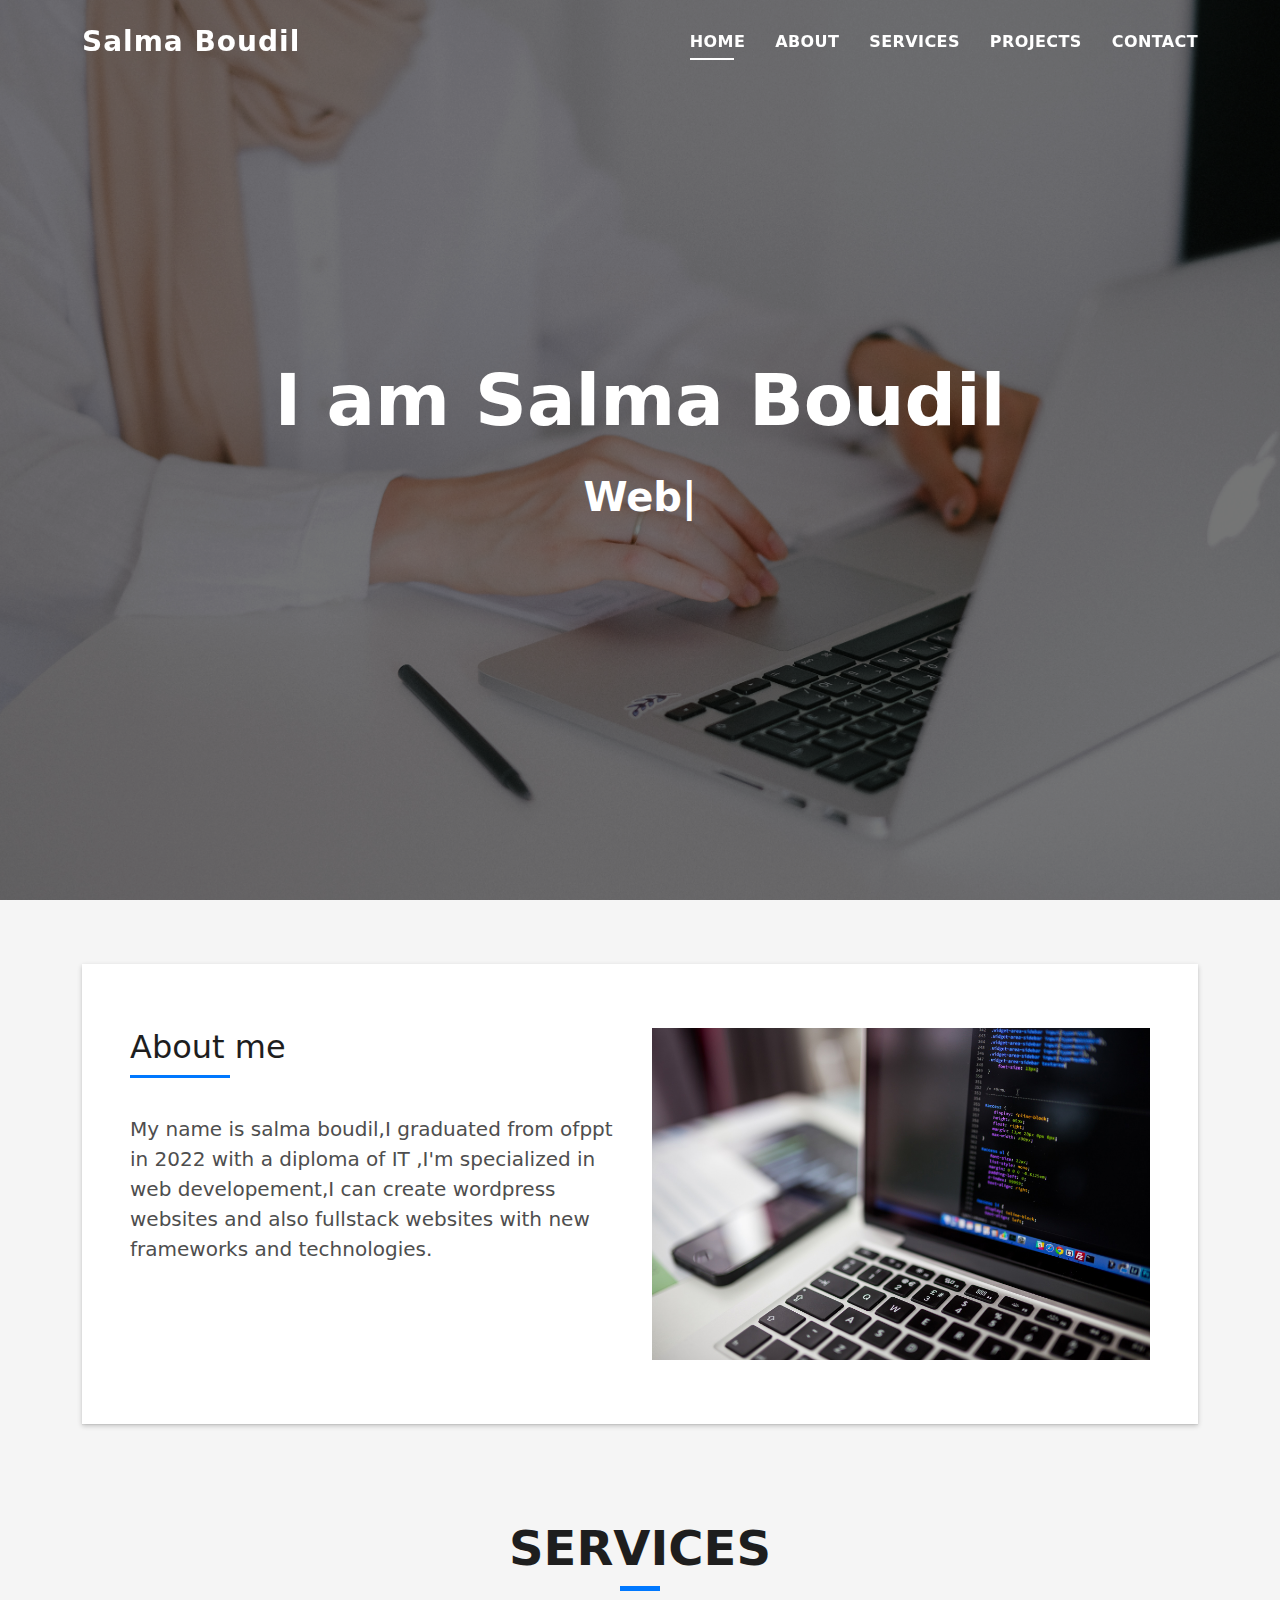
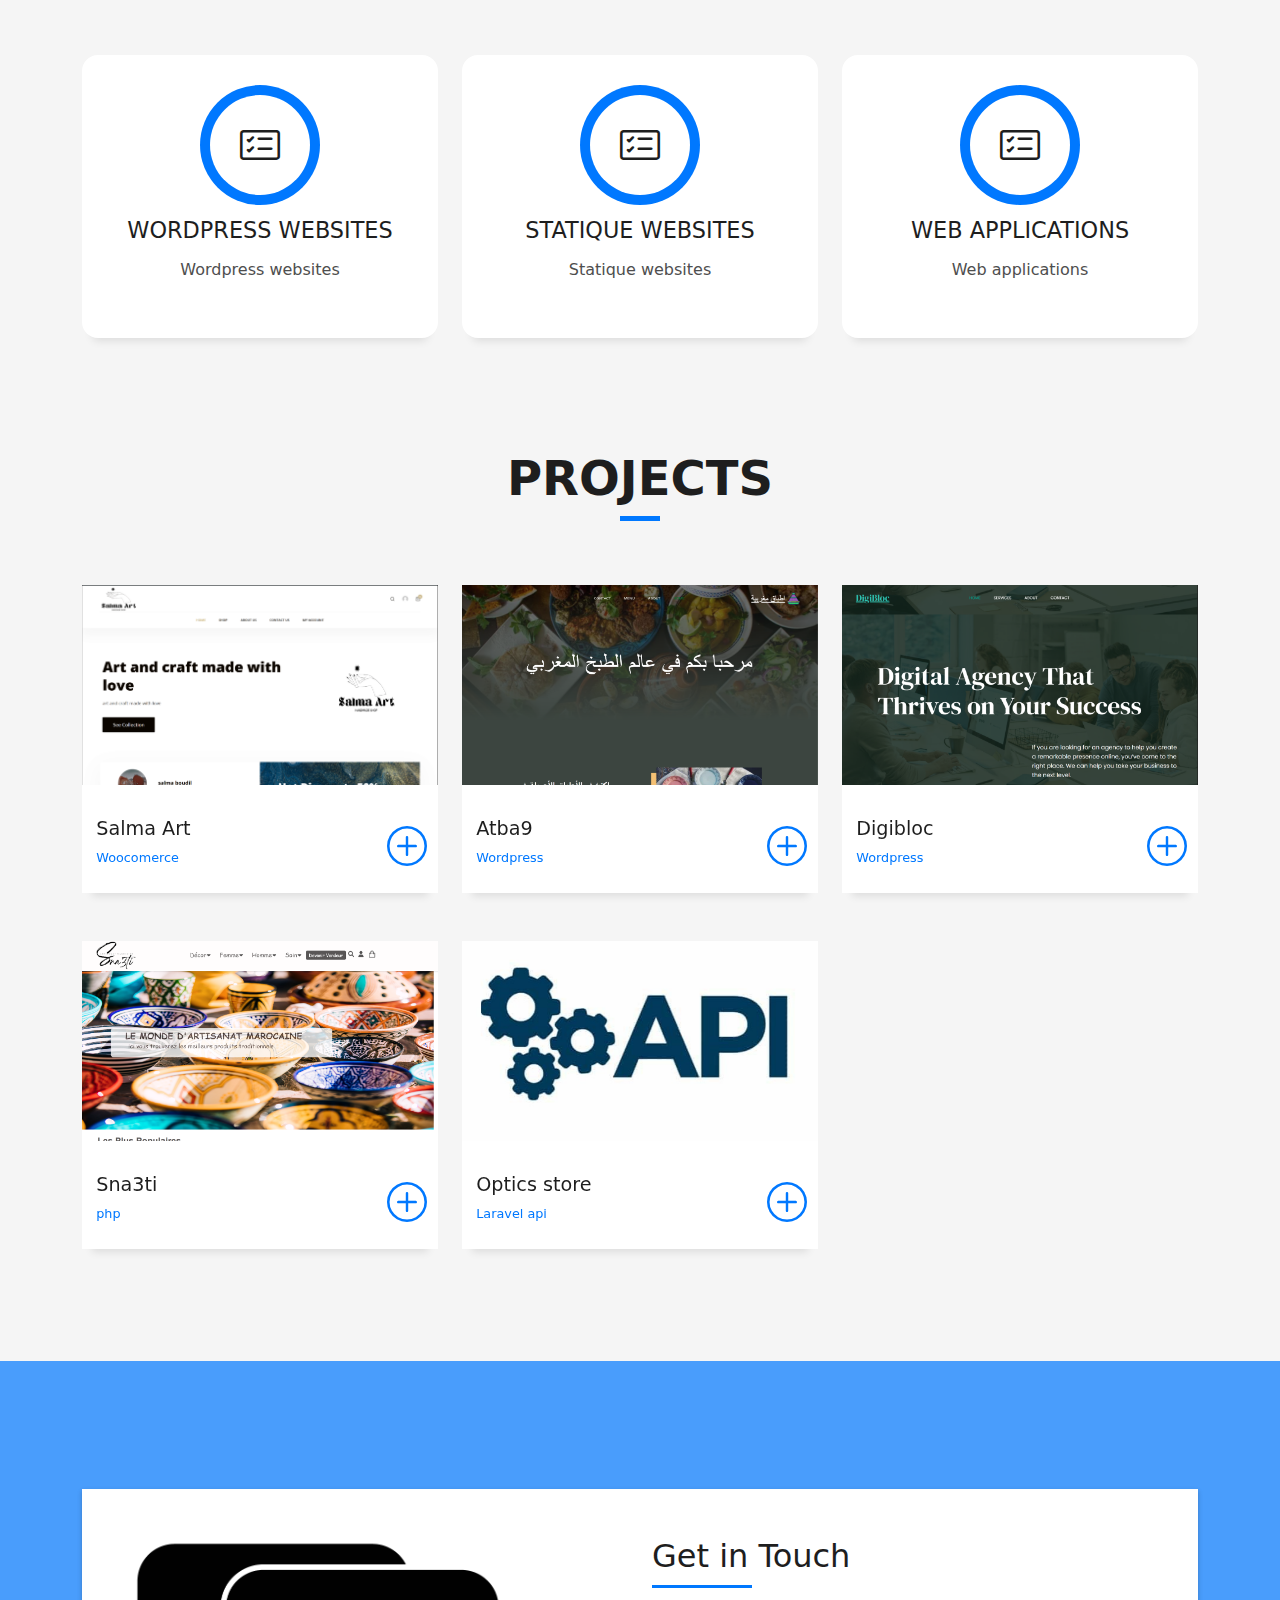
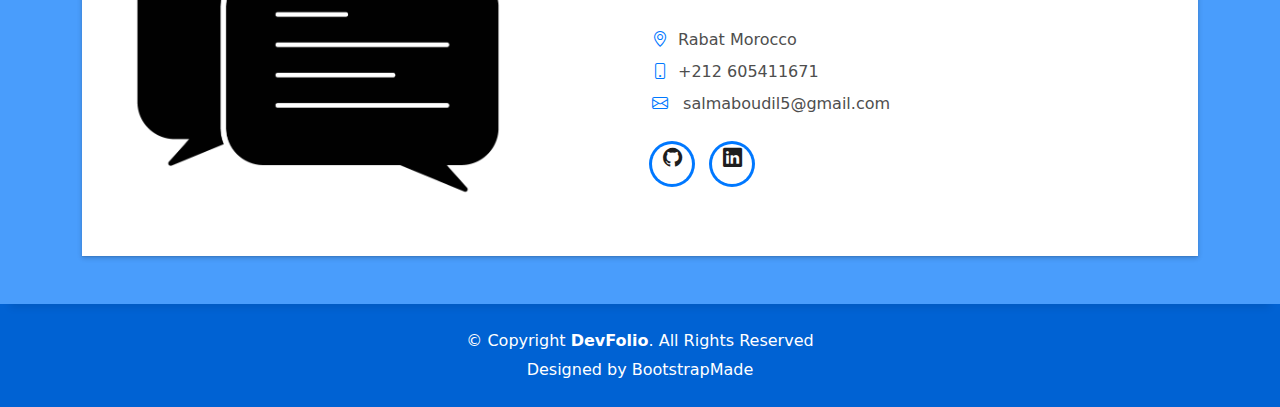
==== index.html @ 276373bf "first commit" ====
<!DOCTYPE html>
<html lang="en">

<head>
  <meta charset="utf-8">
  <meta content="width=device-width, initial-scale=1.0" name="viewport">

  <title>Portfolio- Index</title>
  <meta content="" name="description">
  <meta content="" name="keywords">

  <!-- Favicons -->
  <link href="assets/img/favicon.png" rel="icon">
  <link href="assets/img/apple-touch-icon.png" rel="apple-touch-icon">

  <!-- Vendor CSS Files -->
  <link href="assets/vendor/bootstrap/css/bootstrap.min.css" rel="stylesheet">
  <link href="assets/vendor/bootstrap-icons/bootstrap-icons.css" rel="stylesheet">
  <link href="assets/vendor/glightbox/css/glightbox.min.css" rel="stylesheet">
  <link href="assets/vendor/swiper/swiper-bundle.min.css" rel="stylesheet">

  <!-- Template Main CSS File -->
  <link href="assets/css/style.css" rel="stylesheet">

  <!-- =======================================================
  * Template Name: DevFolio
  * Updated: Mar 10 2023 with Bootstrap v5.2.3
  * Template URL: https://bootstrapmade.com/devfolio-bootstrap-portfolio-html-template/
  * Author: BootstrapMade.com
  * License: https://bootstrapmade.com/license/
  ======================================================== -->
</head>

<body>

  <!-- ======= Header ======= -->
  <header id="header" class="fixed-top">
    <div class="container d-flex align-items-center justify-content-between">

      <h1 class="logo"><a href="index.html">Salma Boudil</a></h1>
      <!-- Uncomment below if you prefer to use an image logo -->
      <!-- <a href="index.html" class="logo"><img src="assets/img/logo.png" alt="" class="img-fluid"></a>-->

      <nav id="navbar" class="navbar">
        <ul>
          <li><a class="nav-link scrollto active" href="#hero">Home</a></li>
          <li><a class="nav-link scrollto" href="#about">About</a></li>
          <li><a class="nav-link scrollto" href="#services">Services</a></li>
          <li><a class="nav-link scrollto " href="#work">Projects</a></li>
          <!-- <li><a class="nav-link scrollto " href="#blog">Blog</a></li>
          <li class="dropdown"><a href="#"><span>Drop Down</span> <i class="bi bi-chevron-down"></i></a>
            <ul>
              <li><a href="#">Drop Down 1</a></li>
              <li class="dropdown"><a href="#"><span>Deep Drop Down</span> <i class="bi bi-chevron-right"></i></a>
                <ul>
                  <li><a href="#">Deep Drop Down 1</a></li>
                  <li><a href="#">Deep Drop Down 2</a></li>
                  <li><a href="#">Deep Drop Down 3</a></li>
                  <li><a href="#">Deep Drop Down 4</a></li>
                  <li><a href="#">Deep Drop Down 5</a></li>
                </ul>
              </li>
              <li><a href="#">Drop Down 2</a></li>
              <li><a href="#">Drop Down 3</a></li>
              <li><a href="#">Drop Down 4</a></li>
            </ul>
          </li> -->
          <li><a class="nav-link scrollto" href="#contact">Contact</a></li>
        </ul>
        <i class="bi bi-list mobile-nav-toggle"></i>
      </nav><!-- .navbar -->

    </div>
  </header><!-- End Header -->

  <!-- ======= Hero Section ======= -->
  <div id="hero" class="hero route bg-image" style=" background-image: url(assets/img/pexels-anna-shvets-4482891.jpg)">
    <div class="overlay-itro"></div>
    <div class="hero-content display-table">
      <div class="table-cell">
        <div class="container">
          <!--<p class="display-6 color-d">Hello, world!</p>-->
          <h1 class="hero-title mb-4">I am Salma Boudil</h1>
          <p class="hero-subtitle"><span class="typed" data-typed-items="Web Developer"></span></p>
          <!-- <p class="pt-3"><a class="btn btn-primary btn js-scroll px-4" href="#about" role="button">Learn More</a></p> -->
        </div>
      </div>
    </div>
  </div><!-- End Hero Section -->

  <main id="main">

    <!-- ======= About Section ======= -->
    <section id="about" class="about-mf sect-pt4 route">
      <div class="container">
        <div class="row">
          <div class="col-sm-12">
            <div class="box-shadow-full">
              <!-- <div class="row"> -->
               <!-- <div class="col-md-6">
                  <div class="row">
                    <div class="col-sm-6 col-md-5">
                       <div class="about-img">
                         <img src="assets/img/testimonial-2.jpg" class="img-fluid rounded b-shadow-a" alt=""> 
                      </div> 
                    </div>-->
                    <!-- <div class="col-sm-6 col-md-7">
                      <div class="about-info">
                        <p><span class="title-s">Name: </span> <span>Salma Boudil</span></p>
                        <p><span class="title-s">Profile: </span> <span>developer</span></p>
                        <p><span class="title-s">Email: </span> <span>salmaboudil5@gmail.com</span></p>
                        <p><span class="title-s">Phone: </span> <span>+212 605411671</span></p>
                      </div>
                    </div> 
                  </div>-->
                  <!-- <div class="skill-mf">
                    <p class="title-s">Skill</p>
                    <span>HTML</span> <span class="pull-right">85%</span>
                    <div class="progress">
                      <div class="progress-bar" role="progressbar" style="width: 85%;" aria-valuenow="85" aria-valuemin="0" aria-valuemax="100"></div>
                    </div>
                    <span>CSS3</span> <span class="pull-right">75%</span>
                    <div class="progress">
                      <div class="progress-bar" role="progressbar" style="width: 75%" aria-valuenow="75" aria-valuemin="0" aria-valuemax="100"></div>
                    </div>
                    <span>PHP</span> <span class="pull-right">50%</span>
                    <div class="progress">
                      <div class="progress-bar" role="progressbar" style="width: 50%" aria-valuenow="50" aria-valuemin="0" aria-valuemax="100"></div>
                    </div>
                    <span>JAVASCRIPT</span> <span class="pull-right">90%</span>
                    <div class="progress">
                      <div class="progress-bar" role="progressbar" style="width: 90%" aria-valuenow="90" aria-valuemin="0" aria-valuemax="100"></div>
                    </div>
                  </div> -->
                <!-- </div> -->
              <div class="row">
                <div class="col-md-6">
                  <div class="about-me pt-4 pt-md-0">
                    <div class="title-box-2">
                      <h5 class="title-left">
                        About me
                      </h5>
                    </div>
                    <p class="lead">
                     My name is salma boudil,I graduated from ofppt in 2022 with a diploma of IT ,I'm specialized in web developement,I can create wordpress websites and also fullstack websites with new frameworks and technologies.

                    </p>
                    
                   
                  </div>
                  
            </div>
             <div class="col-md-6">
                  <img src="assets/img/laptop-2620118_1920.jpg" alt="" class="img-fluid">
              </div>   
            </div>
                
                  
                
                
              </div>
            </div>
          </div>
        </div>
      </div>
    </section><!-- End About Section -->

    <!-- ======= Services Section ======= -->
    <section id="services" class="services-mf pt-5 route">
      <div class="container">
        <div class="row">
          <div class="col-sm-12">
            <div class="title-box text-center">
              <h3 class="title-a">
                Services
              </h3>
              <!-- <p class="subtitle-a">
                Lorem ipsum, dolor sit amet consectetur adipisicing elit.
              </p> -->
              <div class="line-mf"></div>
            </div>
          </div>
        </div>
        <div class="row">
          <!-- <div class="col-md-4">
            <div class="service-box">
              <div class="service-ico">
                <span class="ico-circle"><i class="bi bi-briefcase"></i></span>
              </div>
              <div class="service-content">
                <h2 class="s-title">Web Design</h2>
                <p class="s-description text-center">
                  Lorem ipsum dolor sit amet consectetur adipisicing elit. Magni adipisci eaque autem fugiat! Quia,
                  provident vitae! Magni
                  tempora perferendis eum non provident.
                </p>
              </div>
            </div>
          </div> -->
          <div class="col-md-4">
            <div class="service-box">
              <div class="service-ico">
                <span class="ico-circle"><i class="bi bi-card-checklist"></i></span>
              </div>
              <div class="service-content">
                <h2 class="s-title">Wordpress websites</h2>
                <p class="s-description text-center">
                  Wordpress websites
                </p>
              </div>
            </div>
          </div>
          <div class="col-md-4">
            <div class="service-box">
              <div class="service-ico">
                <span class="ico-circle"><i class="bi bi-card-checklist"></i></span>
              </div>
              <div class="service-content">
                <h2 class="s-title">Statique websites</h2>
                <p class="s-description text-center">
                  Statique websites
                </p>
              </div>
            </div>
          </div>
          <div class="col-md-4">
            <div class="service-box">
              <div class="service-ico">
                <span class="ico-circle"><i class="bi bi-card-checklist"></i></span>
              </div>
              <div class="service-content">
                <h2 class="s-title">Web applications</h2>
                <p class="s-description text-center">
                  Web applications
                </p>
              </div>
            </div>
          </div>
          <!-- <div class="col-md-4">
            <div class="service-box">
              <div class="service-ico">
                <span class="ico-circle"><i class="bi bi-bar-chart"></i></span>
              </div>
              <div class="service-content">
                <h2 class="s-title">Photography</h2>
                <p class="s-description text-center">
                  Lorem ipsum dolor sit amet consectetur adipisicing elit. Magni adipisci eaque autem fugiat! Quia,
                  provident vitae! Magni
                  tempora perferendis eum non provident.
                </p>
              </div>
            </div>
          </div>
          <div class="col-md-4">
            <div class="service-box">
              <div class="service-ico">
                <span class="ico-circle"><i class="bi bi-binoculars"></i></span>
              </div>
              <div class="service-content">
                <h2 class="s-title">Responsive Design</h2>
                <p class="s-description text-center">
                  Lorem ipsum dolor sit amet consectetur adipisicing elit. Magni adipisci eaque autem fugiat! Quia,
                  provident vitae! Magni
                  tempora perferendis eum non provident.
                </p>
              </div>
            </div>
          </div>
          <div class="col-md-4">
            <div class="service-box">
              <div class="service-ico">
                <span class="ico-circle"><i class="bi bi-brightness-high"></i></span>
              </div>
              <div class="service-content">
                <h2 class="s-title">Graphic Design</h2>
                <p class="s-description text-center">
                  Lorem ipsum dolor sit amet consectetur adipisicing elit. Magni adipisci eaque autem fugiat! Quia,
                  provident vitae! Magni
                  tempora perferendis eum non provident.
                </p>
              </div>
            </div>
          </div>
          <div class="col-md-4">
            <div class="service-box">
              <div class="service-ico">
                <span class="ico-circle"><i class="bi bi-calendar4-week"></i></span>
              </div>
              <div class="service-content">
                <h2 class="s-title">Marketing Services</h2>
                <p class="s-description text-center">
                  Lorem ipsum dolor sit amet consectetur adipisicing elit. Magni adipisci eaque autem fugiat! Quia,
                  provident vitae! Magni
                  tempora perferendis eum non provident.
                </p>
              </div>
            </div>
          </div> -->
        </div>
      </div>
    </section><!-- End Services Section -->

    <!-- ======= Counter Section ======= -->
    <!-- <div class="section-counter paralax-mf bg-image" style="background-image: url(assets/img/counters-bg.jpg)">
      <div class="overlay-mf"></div>
      <div class="container position-relative">
        <div class="row">
          <div class="col-sm-3 col-lg-3">
            <div class="counter-box counter-box pt-4 pt-md-0">
              <div class="counter-ico">
                <span class="ico-circle"><i class="bi bi-check"></i></span>
              </div>
              <div class="counter-num">
                <p data-purecounter-start="0" data-purecounter-end="450" data-purecounter-duration="1" class="counter purecounter"></p>
                <span class="counter-text">WORKS COMPLETED</span>
              </div>
            </div>
          </div>
          <div class="col-sm-3 col-lg-3">
            <div class="counter-box pt-4 pt-md-0">
              <div class="counter-ico">
                <span class="ico-circle"><i class="bi bi-journal-richtext"></i></span>
              </div>
              <div class="counter-num">
                <p data-purecounter-start="0" data-purecounter-end="25" data-purecounter-duration="1" class="counter purecounter"></p>
                <span class="counter-text">YEARS OF EXPERIENCE</span>
              </div>
            </div>
          </div>
          <div class="col-sm-3 col-lg-3">
            <div class="counter-box pt-4 pt-md-0">
              <div class="counter-ico">
                <span class="ico-circle"><i class="bi bi-people"></i></span>
              </div>
              <div class="counter-num">
                <p data-purecounter-start="0" data-purecounter-end="550" data-purecounter-duration="1" class="counter purecounter"></p>
                <span class="counter-text">TOTAL CLIENTS</span>
              </div>
            </div>
          </div>
          <div class="col-sm-3 col-lg-3">
            <div class="counter-box pt-4 pt-md-0">
              <div class="counter-ico">
                <span class="ico-circle"><i class="bi bi-award"></i></span>
              </div>
              <div class="counter-num">
                <p data-purecounter-start="0" data-purecounter-end="48" data-purecounter-duration="1" class="counter purecounter"></p>
                <span class="counter-text">AWARD WON</span>
              </div>
            </div>
          </div>
        </div>
      </div> 
    </div>-->
    <!-- End Counter Section -->

    <!-- ======= Portfolio Section ======= -->
    <section id="work" class="portfolio-mf sect-pt4 route">
      <div class="container">
        <div class="row">
          <div class="col-sm-12">
            <div class="title-box text-center">
              <h3 class="title-a">
                Projects
              </h3>
              <!-- <p class="subtitle-a">
                Lorem ipsum, dolor sit amet consectetur adipisicing elit.
              </p> -->
              <div class="line-mf"></div>
            </div>
          </div>
        </div>
        <div class="row">
          <div class="col-md-4">
            <div class="work-box">
              <a href="assets/img/salmaart.png" data-gallery="portfolioGallery" class="portfolio-lightbox">
                <div class="work-img">
                  <img src="assets/img/salmaart.png" alt="" class="img-fluid">
                </div>
              </a>
              <div class="work-content">
                <div class="row">
                  <div class="col-sm-8">
                    <h2 class="w-title">Salma Art</h2>
                    <div class="w-more">
                      <span class="w-ctegory">Woocomerce</span> 
                    </div>
                  </div>
                  <div class="col-sm-4">
                    <div class="w-like">
                      <a href="salmaart.html"> <span class="bi bi-plus-circle"></span></a>
                    </div>
                  </div>
                </div>
              </div>
            </div>
          </div>
          <div class="col-md-4">
            <div class="work-box">
              <a href="assets/img/atba9.png" data-gallery="portfolioGallery" class="portfolio-lightbox">
                <div class="work-img">
                  <img src="assets/img/atba9.png" alt="" class="img-fluid">
                </div>
              </a>
              <div class="work-content">
                <div class="row">
                  <div class="col-sm-8">
                    <h2 class="w-title">Atba9</h2>
                    <div class="w-more">
                      <span class="w-ctegory">Wordpress</span> 
                    </div>
                  </div>
                  <div class="col-sm-4">
                    <div class="w-like">
                      <a href="atba9.html"> <span class="bi bi-plus-circle"></span></a>
                    </div>
                  </div>
                </div>
              </div>
            </div>
          </div>
          <div class="col-md-4">
            <div class="work-box">
              <a href="assets/img/digibloc.png" data-gallery="portfolioGallery" class="portfolio-lightbox">
                <div class="work-img">
                  <img src="assets/img/digibloc.png" alt="" class="img-fluid">
                </div>
              </a>
              <div class="work-content">
                <div class="row">
                  <div class="col-sm-8">
                    <h2 class="w-title">Digibloc</h2>
                    <div class="w-more">
                      <span class="w-ctegory">Wordpress</span> 
                    </div>
                  </div>
                  <div class="col-sm-4">
                    <div class="w-like">
                      <a href="digibloc.html"> <span class="bi bi-plus-circle"></span></a>
                    </div>
                  </div>
                </div>
              </div>
            </div>
          </div>
          <div class="col-md-4">
            <div class="work-box">
              <a href="assets/img/sna3ti.png" data-gallery="portfolioGallery" class="portfolio-lightbox">
                <div class="work-img">
                  <img src="assets/img/sna3ti.png" alt="" class="img-fluid">
                </div>
              </a>
              <div class="work-content">
                <div class="row">
                  <div class="col-sm-8">
                    <h2 class="w-title">Sna3ti</h2>
                    <div class="w-more">
                      <span class="w-ctegory">php</span>
                    </div>
                  </div>
                  <div class="col-sm-4">
                    <div class="w-like">
                      <a href="sna3ti.html"> <span class="bi bi-plus-circle"></span></a>
                    </div>
                  </div>
                </div>
              </div>
            </div>
          </div>
          <div class="col-md-4">
            <div class="work-box">
              <a href="assets/img/API (1).jpg" data-gallery="portfolioGallery" class="portfolio-lightbox">
                <div class="work-img">
                  <img src="assets/img/API (1).jpg" alt="" class="img-fluid">
                </div>
              </a>
              <div class="work-content">
                <div class="row">
                  <div class="col-sm-8">
                    <h2 class="w-title">Optics store</h2>
                    <div class="w-more">
                      <span class="w-ctegory">Laravel api</span>
                    </div>
                  </div>
                  <div class="col-sm-4">
                    <div class="w-like">
                      <a href="opticsstore_api.html"> <span class="bi bi-plus-circle"></span></a>
                    </div>
                  </div>
                </div>
              </div>
            </div>
          </div>
         

        </div>
      </div>
    </section><!-- End Portfolio Section -->

    <!-- ======= Testimonials Section ======= -->
    <!-- <div class="testimonials paralax-mf bg-image" style="background-image: url(assets/img/overlay-bg.jpg)">
      <div class="overlay-mf"></div>
      <div class="container">
        <div class="row">
          <div class="col-md-12">

            <div class="testimonials-slider swiper" data-aos="fade-up" data-aos-delay="100">
              <div class="swiper-wrapper">

                <div class="swiper-slide">
                  <div class="testimonial-box">
                    <div class="author-test">
                      <img src="assets/img/testimonial-2.jpg" alt="" class="rounded-circle b-shadow-a">
                      <span class="author">Xavi Alonso</span>
                    </div>
                    <div class="content-test">
                      <p class="description lead">
                        Curabitur arcu erat, accumsan id imperdiet et, porttitor at sem. Lorem ipsum dolor sit amet,
                        consectetur adipiscing elit.
                      </p>
                    </div>
                  </div>
                </div><!-- End testimonial item -->

                <!-- <div class="swiper-slide">
                  <div class="testimonial-box">
                    <div class="author-test">
                      <img src="assets/img/testimonial-4.jpg" alt="" class="rounded-circle b-shadow-a">
                      <span class="author">Marta Socrate</span>
                    </div>
                    <div class="content-test">
                      <p class="description lead">
                        Curabitur arcu erat, accumsan id imperdiet et, porttitor at sem. Lorem ipsum dolor sit amet,
                        consectetur adipiscing elit.
                      </p>
                    </div>
                  </div>
                </div> -->
                <!-- End testimonial item -->
              <!-- </div>
              <div class="swiper-pagination"></div>
            </div> --> 

            <!-- <div id="testimonial-mf" class="owl-carousel owl-theme">
          
        </div> -->
          <!-- </div>
        </div>
      </div>
    </div> --> 
    <!-- End Testimonials Section -->

    <!-- ======= Blog Section ======= -->
    <!-- <section id="blog" class="blog-mf sect-pt4 route">
      <div class="container">
        <div class="row">
          <div class="col-sm-12">
            <div class="title-box text-center">
              <h3 class="title-a">
                Blog
              </h3>
              <p class="subtitle-a">
                Lorem ipsum, dolor sit amet consectetur adipisicing elit.
              </p>
              <div class="line-mf"></div>
            </div>
          </div>
        </div>
        <div class="row">
          <div class="col-md-4">
            <div class="card card-blog">
              <div class="card-img">
                <a href="blog-single.html"><img src="assets/img/post-1.jpg" alt="" class="img-fluid"></a>
              </div>
              <div class="card-body">
                <div class="card-category-box">
                  <div class="card-category">
                    <h6 class="category">Travel</h6>
                  </div>
                </div>
                <h3 class="card-title"><a href="blog-single.html">See more ideas about Travel</a></h3>
                <p class="card-description">
                  Proin eget tortor risus. Pellentesque in ipsum id orci porta dapibus. Praesent sapien massa, convallis
                  a pellentesque nec,
                  egestas non nisi.
                </p>
              </div>
              <div class="card-footer">
                <div class="post-author">
                  <a href="#">
                    <img src="assets/img/testimonial-2.jpg" alt="" class="avatar rounded-circle">
                    <span class="author">Morgan Freeman</span>
                  </a>
                </div>
                <div class="post-date">
                  <span class="bi bi-clock"></span> 10 min
                </div>
              </div>
            </div>
          </div>
          <div class="col-md-4">
            <div class="card card-blog">
              <div class="card-img">
                <a href="blog-single.html"><img src="assets/img/post-2.jpg" alt="" class="img-fluid"></a>
              </div>
              <div class="card-body">
                <div class="card-category-box">
                  <div class="card-category">
                    <h6 class="category">Web Design</h6>
                  </div>
                </div>
                <h3 class="card-title"><a href="blog-single.html">See more ideas about Travel</a></h3>
                <p class="card-description">
                  Proin eget tortor risus. Pellentesque in ipsum id orci porta dapibus. Praesent sapien massa, convallis
                  a pellentesque nec,
                  egestas non nisi.
                </p>
              </div>
              <div class="card-footer">
                <div class="post-author">
                  <a href="#">
                    <img src="assets/img/testimonial-2.jpg" alt="" class="avatar rounded-circle">
                    <span class="author">Morgan Freeman</span>
                  </a>
                </div>
                <div class="post-date">
                  <span class="bi bi-clock"></span> 10 min
                </div>
              </div>
            </div>
          </div>
          <div class="col-md-4">
            <div class="card card-blog">
              <div class="card-img">
                <a href="blog-single.html"><img src="assets/img/post-3.jpg" alt="" class="img-fluid"></a>
              </div>
              <div class="card-body">
                <div class="card-category-box">
                  <div class="card-category">
                    <h6 class="category">Web Design</h6>
                  </div>
                </div>
                <h3 class="card-title"><a href="blog-single.html">See more ideas about Travel</a></h3>
                <p class="card-description">
                  Proin eget tortor risus. Pellentesque in ipsum id orci porta dapibus. Praesent sapien massa, convallis
                  a pellentesque nec,
                  egestas non nisi.
                </p>
              </div>
              <div class="card-footer">
                <div class="post-author">
                  <a href="#">
                    <img src="assets/img/testimonial-2.jpg" alt="" class="avatar rounded-circle">
                    <span class="author">Morgan Freeman</span>
                  </a>
                </div>
                <div class="post-date">
                  <span class="bi bi-clock"></span> 10 min
                </div>
              </div>
            </div>
          </div>
        </div>
      </div>
    </section> -->
    <!-- End Blog Section -->

    <!-- ======= Contact Section ======= -->
    <section id="contact" class="paralax-mf footer-paralax bg-image sect-mt4 route" style="background-image: url(assets/img/laptop-2620118_1920.jpg)">
      <div class="overlay-mf"></div>
      <div class="container">
        <div class="row ">
          <div class="col-sm-12 ">
            <div class="contact-mf ">
              <div id="contact" class="box-shadow-full ">
                <div class="row ">
                 
                 <!-- <div class="col-md-6">
                    <div class="title-box-2">
                       <h5 class="title-left">
                        Send Message Us
                      </h5>
                    </div>
                    <div>
                      <form action="forms/contact.php" method="post" role="form" class="php-email-form">
                        <div class="row">
                          <div class="col-md-12 mb-3">
                            <div class="form-group">
                              <input type="text" name="name" class="form-control" id="name" placeholder="Your Name" required>
                            </div>
                          </div>
                          <div class="col-md-12 mb-3">
                            <div class="form-group">
                              <input type="email" class="form-control" name="email" id="email" placeholder="Your Email" required>
                            </div>
                          </div>
                          <div class="col-md-12 mb-3">
                            <div class="form-group">
                              <input type="text" class="form-control" name="subject" id="subject" placeholder="Subject" required>
                            </div>
                          </div>
                          <div class="col-md-12">
                            <div class="form-group">
                              <textarea class="form-control" name="message" rows="5" placeholder="Message" required></textarea>
                            </div>
                          </div>
                          <div class="col-md-12 text-center my-3">
                            <div class="loading">Loading</div>
                            <div class="error-message"></div>
                            <div class="sent-message">Your message has been sent. Thank you!</div>
                          </div>
                          <div class="col-md-12 text-center">
                            <button type="submit" class="button button-a button-big button-rouded">Send Message</button>
                          </div>
                        </div>
                      </form>
                    </div>
                  </div> -->
                  <div class="col-md-6  ">
                    <img src="assets/img/—Pngtree—vector message icon_3782250.png" alt="" class="img-fluid w-75 ">
                </div>
                  <div class="col-md-6">
                    <div class="title-box-2 pt-4 pt-md-0">
                      <h5 class="title-left">
                        Get in Touch
                      </h5>
                    </div>
                    <div class="more-info">
                      <!-- <p class="lead">
                        Lorem ipsum dolor sit amet consectetur adipisicing elit. Facilis dolorum dolorem soluta quidem
                        expedita aperiam aliquid at.
                        Totam magni ipsum suscipit amet? Autem nemo esse laboriosam ratione nobis
                        mollitia inventore?
                      </p> -->
                      <ul class="list-ico">
                        <li><span class="bi bi-geo-alt"></span>Rabat Morocco</li>
                        <li><span class="bi bi-phone"></span>+212 605411671</li>
                        <li><span class="bi bi-envelope"></span> salmaboudil5@gmail.com</li>
                      </ul>
                    </div>
                    <div class="socials">
                      <ul>
                        <li><a href="https://github.com/salma512"><span class="ico-circle"><i class="bi bi-github"></i></span></a></li>

                        <li><a href="https://www.linkedin.com/in/salma-boudil-1223761b9/"><span class="ico-circle"><i class="bi bi-linkedin"></i></span></a></li>
                      </ul>
                    </div>
                  </div>
                </div>
              </div>
            </div>
          </div>
        </div>
      </div>
    </section><!-- End Contact Section -->

  </main><!-- End #main -->

  <!-- ======= Footer ======= -->
  <footer>
    <div class="container">
      <div class="row">
        <div class="col-sm-12">
          <div class="copyright-box">
            <p class="copyright">&copy; Copyright <strong>DevFolio</strong>. All Rights Reserved</p>
            <div class="credits">
              <!--
              All the links in the footer should remain intact.
              You can delete the links only if you purchased the pro version.
              Licensing information: https://bootstrapmade.com/license/
              Purchase the pro version with working PHP/AJAX contact form: https://bootstrapmade.com/buy/?theme=DevFolio
            -->
              Designed by <a href="https://bootstrapmade.com/">BootstrapMade</a>
            </div>
          </div>
        </div>
      </div>
    </div>
  </footer><!-- End  Footer -->

  <div id="preloader"></div>
  <a href="#" class="back-to-top d-flex align-items-center justify-content-center"><i class="bi bi-arrow-up-short"></i></a>

  <!-- Vendor JS Files -->
  <script src="assets/vendor/purecounter/purecounter_vanilla.js"></script>
  <script src="assets/vendor/bootstrap/js/bootstrap.bundle.min.js"></script>
  <script src="assets/vendor/glightbox/js/glightbox.min.js"></script>
  <script src="assets/vendor/swiper/swiper-bundle.min.js"></script>
  <script src="assets/vendor/typed.js/typed.min.js"></script>
  <script src="assets/vendor/php-email-form/validate.js"></script>

  <!-- Template Main JS File -->
  <script src="assets/js/main.js"></script>

</body>

</html>
---- assets/css/style.css ----
/**
* Template Name: DevFolio
* Updated: Mar 10 2023 with Bootstrap v5.2.3
* Template URL: https://bootstrapmade.com/devfolio-bootstrap-portfolio-html-template/
* Author: BootstrapMade.com
* License: https://bootstrapmade.com/license/
*/

/*--------------------------------------------------------------
# General
--------------------------------------------------------------*/
body {
  background-color: #f5f5f5;
  color: #4e4e4e;
}

h1,
h2,
h3,
h4,
h5,
h6 {
  color: #1e1e1e;
}

a {
  color: #1e1e1e;
  text-decoration: none;
  transition: all 0.5s ease-in-out;
}

a:hover {
  color: #0078ff;
  text-decoration: none;
  transition: all 0.5s ease-in-out;
}

.p-r {
  position: relative;
}

.color-a {
  text-decoration: none;
  color: #0078ff;
}

.color-d {
  color: #f5f5f5;
}

.color-text-a {
  text-decoration: none;
  color: #4e4e4e;
}

.box-shadow,
.card-blog,
.work-box,
.service-box,
.paralax-mf {
  box-shadow: 0 13px 8px -10px rgba(0, 0, 0, 0.1);
}

.box-shadow-a,
.button:hover {
  text-decoration: none;
  box-shadow: 0 0 0 4px #cde1f8;
}

.display-5 {
  font-size: 2.5rem;
  font-weight: 300;
  line-height: 1.1;
}

.display-6 {
  font-size: 2rem;
  font-weight: 300;
  line-height: 1.1;
}

.avatar {
  width: 32px;
  height: 32px;
  margin-right: 4px;
  overflow: hidden;
}

.bg-image {
  background-repeat: no-repeat;
  background-attachment: fixed;
  background-size: cover;
  background-position: center center;
}

@media (max-width: 1024px) {
  .bg-image {
    background-attachment: scroll;
  }
}

.overlay-mf {
  background-color: #0078ff;
}

.overlay-mf {
  position: absolute;
  top: 0;
  left: 0px;
  padding: 0;
  height: 100%;
  width: 100%;
  opacity: 0.7;
}

.paralax-mf {
  position: relative;
  padding: 8rem 0;
}

.display-table {
  width: 100%;
  height: 100%;
  display: table;
}

.table-cell {
  display: table-cell;
  vertical-align: middle;
}

/*--/ Sections /--*/
.sect-4 {
  padding: 4rem 0;
}

.sect-pt4 {
  padding-top: 4rem;
}

.sect-mt4 {
  margin-top: 4rem;
}

/*--/ Title s /--*/
.title-s {
  font-weight: 600;
  color: #1e1e1e;
  font-size: 1.1rem;
}

/*--/ Title A /--*/
.title-box {
  margin-bottom: 4rem;
}

.title-a {
  text-decoration: none;
  font-size: 3rem;
  font-weight: bold;
  text-transform: uppercase;
}

.subtitle-a {
  text-decoration: none;
  color: #4e4e4e;
}

.line-mf {
  width: 40px;
  height: 5px;
  background-color: #0078ff;
  margin: 0 auto;
}

/*--/ Title Left /--*/
.title-box-2 {
  margin-bottom: 3rem;
}

.title-left {
  font-size: 2rem;
  position: relative;
}

.title-left:before {
  content: "";
  position: absolute;
  height: 3px;
  background-color: #0078ff;
  width: 100px;
  bottom: -12px;
}

/*------/ Box /------*/
.box-pl2 {
  padding-left: 2rem;
}

.box-shadow-full {
  padding: 3rem 1.25rem;
  position: relative;
  background-color: #fff;
  margin-bottom: 3rem;
  z-index: 2;
  box-shadow: 0 1px 1px 0 rgba(0, 0, 0, 0.06), 0 2px 5px 0 rgba(0, 0, 0, 0.2);
}

@media (min-width: 768px) {
  .box-shadow-full {
    padding: 3rem;
  }
}

/*------/ Socials /------*/
.socials {
  padding: 1.5rem 0;
}

.socials ul li {
  display: inline-block;
}

.socials .ico-circle {
  height: 40px;
  width: 40px;
  font-size: 1.2rem;
  border-radius: 50%;
  line-height: 1.6;
  margin: 0 15px 0 0;
  box-shadow: 0 0 0 3px #0078ff;
  transition: all 500ms ease;
}

.socials .ico-circle:hover {
  background-color: #0078ff;
  color: #fff;
  box-shadow: 0 0 0 3px #cde1f8;
  transition: all 500ms ease;
}

/*------/ Ul resect /------*/
.ul-resect,
.widget-tags ul,
.widget-sidebar .list-sidebar,
.box-comments .list-comments,
.blog-wrapper .post-meta ul,
.list-ico,
.socials ul {
  list-style: none;
  padding-left: 0;
  margin-bottom: 0;
}

.list-ico {
  line-height: 2;
}

.list-ico span {
  color: #0078ff;
  margin-right: 10px;
}

/*------/ Ico Circle /------*/
.ico-circle {
  height: 100px;
  width: 100px;
  font-size: 2rem;
  border-radius: 50%;
  line-height: 1.55;
  margin: 0 auto;
  text-align: center;
  box-shadow: 0 0 0 10px #0078ff;
  display: block;
}

/*------/ Owl Carousel /------*/
.owl-theme .owl-dots {
  text-align: center;
  margin-top: 18px;
}

.owl-theme .owl-dots .owl-dot {
  display: inline-block;
}

.owl-theme .owl-dots .owl-dot span {
  width: 18px;
  height: 7px;
  margin: 5px 5px;
  background: #cde1f8;
  border: 0px solid #cde1f8;
  display: block;
  transition: all 0.6s ease-in-out;
  cursor: pointer;
}

.owl-theme .owl-dots .owl-dot:hover span {
  background-color: #cde1f8;
}

.owl-theme .owl-dots .owl-dot.active span {
  background-color: #1B1B1B;
  width: 25px;
}

/*--/ Scrolltop s /--*/
.scrolltop-mf {
  position: relative;
  display: none;
}

.scrolltop-mf span {
  z-index: 999;
  position: fixed;
  width: 42px;
  height: 42px;
  background-color: #0078ff;
  opacity: 0.7;
  font-size: 1.6rem;
  line-height: 1.5;
  text-align: center;
  color: #fff;
  top: auto;
  left: auto;
  right: 30px;
  bottom: 50px;
  cursor: pointer;
  border-radius: 50%;
}

/*--------------------------------------------------------------
# Back to top button
--------------------------------------------------------------*/
.back-to-top {
  position: fixed;
  visibility: hidden;
  opacity: 0;
  right: 15px;
  bottom: 15px;
  z-index: 996;
  background: #0078ff;
  width: 40px;
  height: 40px;
  border-radius: 50px;
  transition: all 0.4s;
}

.back-to-top i {
  font-size: 28px;
  color: #fff;
  line-height: 0;
}

.back-to-top:hover {
  background: #298eff;
  color: #fff;
}

.back-to-top.active {
  visibility: visible;
  opacity: 1;
}

/*------/ Prelaoder /------*/
#preloader {
  position: fixed;
  top: 0;
  left: 0;
  right: 0;
  bottom: 0;
  z-index: 9999;
  overflow: hidden;
  background: #fff;
}

#preloader:before {
  content: "";
  position: fixed;
  top: calc(50% - 30px);
  left: calc(50% - 30px);
  border: 6px solid #f2f2f2;
  border-top: 6px solid #0078ff;
  border-radius: 50%;
  width: 60px;
  height: 60px;
  animation: animate-preloader 1s linear infinite;
}

@keyframes animate-preloader {
  0% {
    transform: rotate(0deg);
  }

  100% {
    transform: rotate(360deg);
  }
}

/*------/ Button /------*/
.button {
  display: inline-block;
  padding: 0.3rem 0.6rem;
  text-align: center;
  vertical-align: middle;
  -webkit-user-select: none;
  -moz-user-select: none;
  user-select: none;
  font-size: 1rem;
  border-radius: 0.3rem;
  border: 1px solid transparent;
  transition: all 500ms ease;
  cursor: pointer;
}

.button:focus {
  outline: 0;
}

.button:hover {
  background-color: #0062d3;
  color: #fff;
  transition: all 500ms ease;
}

.button-a {
  text-decoration: none;
  background-color: #0078ff;
  color: #fff;
  border-color: #cde1f8;
}

.button-big {
  padding: 0.9rem 2.3rem;
  font-size: 1.2rem;
}

.button-rouded {
  border-radius: 5rem;
}

.btn-lg {
  padding: 0.5rem 1rem;
  font-size: 1.25rem;
  line-height: 1.5;
  border-radius: 0.3rem;
}

/*--------------------------------------------------------------
# Header
--------------------------------------------------------------*/
#header {
  transition: all 0.5s;
  z-index: 997;
  padding: 20px 0;
}

#header .logo {
  font-size: 28px;
  margin: 0;
  padding: 0;
  font-weight: 600;
  letter-spacing: 1px;
}

#header .logo a {
  color: #fff;
}

#header .logo img {
  max-height: 40px;
}

#header.header-scrolled {
  background: rgba(0, 0, 0, 0.9);
  padding: 12px 0;
}

/*--------------------------------------------------------------
# Navigation Menu
--------------------------------------------------------------*/
/**
* Desktop Navigation 
*/
.navbar {
  padding: 0;
}

.navbar ul {
  margin: 0;
  padding: 0;
  display: flex;
  list-style: none;
  align-items: center;
}

.navbar li {
  position: relative;
}

.navbar>ul>li {
  white-space: nowrap;
  padding: 10px 0 10px 30px;
}

.navbar a,
.navbar a:focus {
  display: flex;
  align-items: center;
  justify-content: space-between;
  color: #fff;
  font-size: 16px;
  font-weight: 600;
  padding: 0;
  white-space: nowrap;
  transition: 0.3s;
  letter-spacing: 0.4px;
  position: relative;
  text-transform: uppercase;
}

.navbar a i,
.navbar a:focus i {
  font-size: 12px;
  line-height: 0;
  margin-left: 5px;
}

.navbar>ul>li>a:before {
  content: "";
  position: absolute;
  width: 100%;
  height: 2px;
  bottom: -6px;
  left: 0;
  width: 0;
  background-color: #fff;
  visibility: hidden;
  transition: all 0.3s ease-in-out 0s;
}

.navbar a:hover:before,
.navbar li:hover>a:before,
.navbar .active:before {
  visibility: visible;
  width: 80%;
}

.navbar a:hover,
.navbar .active,
.navbar .active:focus,
.navbar li:hover>a {
  color: #fff;
}

.navbar .dropdown ul {
  display: block;
  position: absolute;
  left: 30px;
  top: calc(100% + 30px);
  margin: 0;
  padding: 10px 0;
  z-index: 99;
  opacity: 0;
  visibility: hidden;
  background: #fff;
  box-shadow: 0px 0px 30px rgba(127, 137, 161, 0.25);
  transition: 0.3s;
}

.navbar .dropdown ul li {
  min-width: 200px;
}

.navbar .dropdown ul a {
  padding: 10px 20px;
  font-size: 14px;
  text-transform: none;
  color: #4e4e4e;
}

.navbar .dropdown ul a i {
  font-size: 12px;
}

.navbar .dropdown ul a:hover,
.navbar .dropdown ul .active:hover,
.navbar .dropdown ul li:hover>a {
  color: #0078ff;
}

.navbar .dropdown:hover>ul {
  opacity: 1;
  top: 100%;
  visibility: visible;
}

.navbar .dropdown .dropdown ul {
  top: 0;
  left: calc(100% - 30px);
  visibility: hidden;
}

.navbar .dropdown .dropdown:hover>ul {
  opacity: 1;
  top: 0;
  left: 100%;
  visibility: visible;
}

@media (max-width: 1366px) {
  .navbar .dropdown .dropdown ul {
    left: -90%;
  }

  .navbar .dropdown .dropdown:hover>ul {
    left: -100%;
  }
}

/**
* Mobile Navigation 
*/
.mobile-nav-toggle {
  color: #fff;
  font-size: 28px;
  cursor: pointer;
  display: none;
  line-height: 0;
  transition: 0.5s;
}

@media (max-width: 991px) {
  .mobile-nav-toggle {
    display: block;
  }

  .navbar ul {
    display: none;
  }
}

.navbar-mobile {
  position: fixed;
  overflow: hidden;
  top: 0;
  right: 0;
  left: 0;
  bottom: 0;
  background: rgba(78, 78, 78, 0.9);
  transition: 0.3s;
  z-index: 999;
}

.navbar-mobile .mobile-nav-toggle {
  position: absolute;
  top: 15px;
  right: 15px;
}

.navbar-mobile ul {
  display: block;
  position: absolute;
  top: 55px;
  right: 15px;
  bottom: 15px;
  left: 15px;
  padding: 10px 0;
  background-color: #fff;
  overflow-y: auto;
  transition: 0.3s;
}

.navbar-mobile>ul>li {
  padding: 0;
}

.navbar-mobile a:hover:before,
.navbar-mobile li:hover>a:before,
.navbar-mobile .active:before {
  visibility: hidden;
}

.navbar-mobile a,
.navbar-mobile a:focus {
  padding: 10px 20px;
  font-size: 15px;
  color: #4e4e4e;
}

.navbar-mobile a:hover,
.navbar-mobile .active,
.navbar-mobile li:hover>a {
  color: #0078ff;
}

.navbar-mobile .getstarted,
.navbar-mobile .getstarted:focus {
  margin: 15px;
}

.navbar-mobile .dropdown ul {
  position: static;
  display: none;
  margin: 10px 20px;
  padding: 10px 0;
  z-index: 99;
  opacity: 1;
  visibility: visible;
  background: #fff;
  box-shadow: 0px 0px 30px rgba(127, 137, 161, 0.25);
}

.navbar-mobile .dropdown ul li {
  min-width: 200px;
}

.navbar-mobile .dropdown ul a {
  padding: 10px 20px;
}

.navbar-mobile .dropdown ul a i {
  font-size: 12px;
}

.navbar-mobile .dropdown ul a:hover,
.navbar-mobile .dropdown ul .active:hover,
.navbar-mobile .dropdown ul li:hover>a {
  color: #0078ff;
}

.navbar-mobile .dropdown>.dropdown-active {
  display: block;
}

/*--------------------------------------------------------------
# Hero Section
--------------------------------------------------------------*/
.hero {
  height: 100vh;
  position: relative;
  color: #fff;
}

.hero .hero-content {
  text-align: center;
  position: absolute;
}

.hero .overlay-itro {
  background-color: rgba(0, 0, 0, 0.6);
  position: absolute;
  top: 0;
  left: 0px;
  padding: 0;
  height: 100%;
  width: 100%;
  opacity: 0.9;
}

.hero .hero-title {
  color: #fff;
  font-weight: 600;
  font-size: 3rem;
}

@media (min-width: 768px) {
  .hero .hero-title {
    font-size: 4.5rem;
  }
}

.hero .hero-subtitle {
  font-size: 1.5rem;
  font-weight: 600;
}

@media (min-width: 768px) {
  .hero .hero-subtitle {
    font-size: 2.5rem;
  }
}

.hero .text-slider-items {
  display: none;
}

.hero-single {
  height: 350px;
}

.hero-single .hero-content {
  margin-top: 30px;
}

.hero-single .hero-title {
  text-transform: uppercase;
  font-size: 3rem;
}

@media (min-width: 768px) {
  .hero-single .hero-title {
    font-size: 3.5rem;
  }
}

.hero-single .breadcrumb {
  background-color: transparent;
  color: #0078ff;
}

.hero-single .breadcrumb .breadcrumb-item:before {
  color: #cde1f8;
}

.hero-single .breadcrumb .breadcrumb-item.active {
  color: #cde1f8;
}

.hero-single .breadcrumb a {
  color: #fff;
}

/*--------------------------------------------------------------
# About
--------------------------------------------------------------*/
.about-mf .box-shadow-full {
  padding-top: 4rem;
  padding-bottom: 4rem;
}

.about-mf .about-img {
  margin-bottom: 2rem;
}

.about-mf .about-img img {
  margin-left: 10px;
}

@media (min-width: 767px) {
  .about-mf .box-pl2 {
    margin-top: 3rem;
    padding-left: 0rem;
  }
}

.skill-mf span {
  color: #4e4e4e;
}

.skill-mf .progress {
  background-color: #cde1f8;
  margin: 0.5rem 0 1.2rem 0;
  border-radius: 0;
  height: 0.7rem;
}

.skill-mf .progress .progress-bar {
  height: 0.7rem;
  background-color: #0078ff;
}

/*--------------------------------------------------------------
# Services
--------------------------------------------------------------*/
.service-box {
  background-color: #fff;
  padding: 2.5rem 1.3rem;
  border-radius: 1rem;
  margin-bottom: 3rem;
  text-align: center;
}

.service-box:hover .ico-circle {
  transition: all 500ms ease;
  color: #fff;
  background-color: #0078ff;
  box-shadow: 0 0 0 10px #cde1f8;
}

.service-box .service-ico {
  margin-bottom: 1rem;
  color: #1e1e1e;
}

.service-box .ico-circle {
  transition: all 500ms ease;
  display: inline-flex;
  align-items: center;
  justify-content: center;
}

.service-box .ico-circle i {
  line-height: 0;
  font-size: 40px;
}

.service-box .s-title {
  font-size: 1.4rem;
  text-transform: uppercase;
  text-align: center;
  padding: 0.4rem 0;
}

.service-box .s-description {
  color: #4e4e4e;
}

/*--------------------------------------------------------------
# Counter
--------------------------------------------------------------*/
.counter-box {
  color: #fff;
  text-align: center;
}

@media (min-width: 577px) {
  .counter-box {
    margin-bottom: 1.8rem;
  }
}

.counter-ico {
  margin-bottom: 1rem;
}

.counter-ico .ico-circle {
  height: 60px;
  width: 60px;
  line-height: 1.5;
  box-shadow: 0 0 0 10px #cde1f8;
}

.counter-num .counter {
  font-size: 2rem;
  margin-bottom: 0;
}

/*--------------------------------------------------------------
# Portfolio
--------------------------------------------------------------*/
.work-box {
  margin-bottom: 3rem;
  -webkit-backface-visibility: hidden;
  backface-visibility: hidden;
  background-color: #fff;
}

.work-box:hover img {
  transform: scale(1.3);
}

.work-img {
  display: block;
  overflow: hidden;
}

.work-img img {
  transition: all 1s;
}

.work-content {
  padding: 2rem 3% 1rem 4%;
}

.work-content .w-more {
  color: #4e4e4e;
  font-size: 0.8rem;
}

.work-content .w-more .w-ctegory {
  color: #0078ff;
}

.work-content .w-like {
  font-size: 2.5rem;
  color: #0078ff;
  float: right;
}

.work-content .w-like a {
  color: #0078ff;
}

.work-content .w-like .num-like {
  font-size: 0.7rem;
}

.w-title {
  font-size: 1.2rem;
}

/*--------------------------------------------------------------
# Portfolio Details
--------------------------------------------------------------*/
.portfolio-details {
  padding-top: 40px;
}

.portfolio-details .portfolio-details-slider img {
  width: 100%;
}

.portfolio-details .portfolio-details-slider .swiper-pagination {
  margin-top: 20px;
  position: relative;
}

.portfolio-details .portfolio-details-slider .swiper-pagination .swiper-pagination-bullet {
  width: 12px;
  height: 12px;
  background-color: #fff;
  opacity: 1;
  border: 1px solid #0078ff;
}

.portfolio-details .portfolio-details-slider .swiper-pagination .swiper-pagination-bullet-active {
  background-color: #0078ff;
}

.portfolio-details .portfolio-info {
  
  box-shadow: 0px 0 30px rgba(78, 78, 78, 0.08);
  margin-top:15px;
  padding:9%

}

.portfolio-details .portfolio-info h3 {
  font-size: 22px;
  font-weight: 700;
  margin-bottom: 20px;
  padding-bottom: 20px;
  border-bottom: 1px solid #eee;
}

.portfolio-details .portfolio-info ul {
  list-style: none;
  padding: 0;
  font-size: 15px;
}

.portfolio-details .portfolio-info ul li+li {
  margin-top: 10px;
}

.portfolio-details .portfolio-description {
  padding-top: 30px;
}

.portfolio-details .portfolio-description h2 {
  font-size: 26px;
  font-weight: 700;
  margin-bottom: 20px;
}

.portfolio-details .portfolio-description p {
  padding: 0;
}

/*--------------------------------------------------------------
# Testimonials
--------------------------------------------------------------*/
.testimonial-box {
  color: #fff;
  text-align: center;
}

.testimonial-box .author-test {
  margin-top: 1rem;
}

.testimonial-box .author-test img {
  margin: 0 auto;
}

.testimonial-box .author {
  color: #fff;
  text-transform: uppercase;
  font-weight: 600;
  margin: 1rem 0;
  display: block;
  font-size: 1.4rem;
}

.testimonial-box .comit {
  font-size: 2rem;
  color: #0078ff;
  background-color: #fff;
  width: 52px;
  height: 52px;
  display: block;
  margin: 0 auto;
  border-radius: 50%;
  line-height: 1.6;
}

@media (min-width: 768px) {
  .testimonial-box .description {
    padding: 0 5rem;
  }
}

@media (min-width: 992px) {
  .testimonial-box .description {
    padding: 0 8rem;
  }
}

@media (min-width: 1200px) {
  .testimonial-box .description {
    padding: 0 13rem;
  }
}

.swiper-pagination {
  margin-top: 20px;
  position: relative;
}

.swiper-pagination .swiper-pagination-bullet {
  width: 12px;
  height: 12px;
  background-color: rgba(255, 255, 255, 0.4);
  opacity: 1;
}

.swiper-pagination .swiper-pagination-bullet-active {
  background-color: #fff;
}

/*--------------------------------------------------------------
# Contact
--------------------------------------------------------------*/
.footer-paralax {
  padding: 4rem 0 0 0;
}

.contact-mf {
  margin-top: 4rem;
}

@media (min-width: 767px) {
  .contact-mf .box-pl2 {
    margin-top: 3rem;
    padding-left: 0rem;
  }
}

.php-email-form .error-message {
  display: none;
  color: #fff;
  background: #ed3c0d;
  text-align: center;
  padding: 15px;
  font-weight: 600;
}

.php-email-form .sent-message {
  display: none;
  color: #fff;
  background: #18d26e;
  text-align: center;
  padding: 15px;
  font-weight: 600;
}

.php-email-form .loading {
  display: none;
  background: #fff;
  text-align: center;
  padding: 15px;
}

.php-email-form .loading:before {
  content: "";
  display: inline-block;
  border-radius: 50%;
  width: 24px;
  height: 24px;
  margin: 0 10px -6px 0;
  border: 3px solid #18d26e;
  border-top-color: #eee;
  animation: animate-loading 1s linear infinite;
}

.php-email-form input,
.php-email-form textarea {
  border-radius: 0;
  box-shadow: none;
  font-size: 14px;
}

.php-email-form input:focus,
.php-email-form textarea:focus {
  border-color: #0078ff;
}

.php-email-form input {
  padding: 10px 15px;
}

.php-email-form textarea {
  padding: 12px 15px;
  margin-bottom: 0;
}

.php-email-form button[type=submit] {
  background: #0078ff;
  border: 0;
  padding: 10px 24px;
  color: #fff;
  transition: 0.4s;
}

.php-email-form button[type=submit]:hover {
  background: #3393ff;
}

@keyframes animate-loading {
  0% {
    transform: rotate(0deg);
  }

  100% {
    transform: rotate(360deg);
  }
}

/*--------------------------------------------------------------
# Blog
--------------------------------------------------------------*/
@media (min-width: 767px) {
  .card-blog {
    margin-bottom: 3rem;
  }
}

.card-blog .card-body {
  position: relative;
}

.card-blog .card-category-box {
  position: absolute;
  text-align: center;
  top: -16px;
  left: 15px;
  right: 15px;
  line-height: 25px;
  overflow: hidden;
}

.card-blog .card-category {
  display: inline-block;
  color: #fff;
  padding: 0 15px 5px;
  overflow: hidden;
  background-color: #0078ff;
  border-radius: 4px;
}

.card-blog .card-category .category {
  color: #fff;
  display: inline-block;
  text-transform: uppercase;
  font-size: 0.7rem;
  letter-spacing: 0.1px;
  margin-bottom: 0;
}

.card-blog .card-title {
  font-size: 1.3rem;
  margin-top: 0.6rem;
}

.card-blog .card-description {
  color: #4e4e4e;
}

.card-blog .post-author {
  display: inline-block;
}

.card-blog .post-date {
  color: #4e4e4e;
  display: inline-block;
  float: right;
}

/*--------------------------------------------------------------
# Blog Single
--------------------------------------------------------------*/
.post-box,
.form-comments,
.box-comments,
.widget-sidebar {
  padding: 2rem;
  background-color: #fff;
  margin-bottom: 3rem;
}

@media (min-width: 768px) {

  .post-box,
  .form-comments,
  .box-comments,
  .widget-sidebar {
    padding: 3rem;
  }
}

.blog-wrapper .article-title {
  font-size: 1.5rem;
}

@media (min-width: 768px) {
  .blog-wrapper .article-title {
    font-size: 1.9rem;
  }
}

.blog-wrapper .post-meta {
  margin: 1rem 0;
}

.blog-wrapper .post-meta ul {
  border-left: 4px solid #0078ff;
  margin-top: 1rem;
}

.blog-wrapper .post-meta ul li {
  display: inline-block;
  margin-left: 15px;
}

.blog-wrapper .post-meta ul a {
  color: #0078ff;
}

.blog-wrapper .post-meta ul span {
  color: #1e1e1e;
}

.blog-wrapper .blockquote {
  border-left: 4px solid #0078ff;
  padding: 18px;
  font-style: italic;
}

/*------/ Comments /------*/
.box-comments .list-comments li {
  padding-bottom: 40px;
}

.box-comments .list-comments .comment-avatar {
  display: table-cell;
  vertical-align: top;
}

.box-comments .list-comments .comment-avatar img {
  width: 80px;
  height: 80px;
}

.box-comments .list-comments .comment-author {
  font-size: 1.3rem;
}

@media (min-width: 768px) {
  .box-comments .list-comments .comment-author {
    font-size: 1.5rem;
  }
}

.box-comments .list-comments .comment-details {
  display: table-cell;
  vertical-align: top;
  padding-left: 25px;
}

.box-comments .list-comments a {
  color: #0078ff;
}

.box-comments .list-comments span {
  color: #1e1e1e;
  font-style: italic;
}

.box-comments .comment-children {
  margin-left: 40px;
}

/*------/ Sidebar /------*/
.widget-sidebar .sidebar-title {
  font-size: 1.6rem;
  font-weight: 600;
  border-left: 5px solid #0078ff;
  padding-left: 15px;
  text-transform: uppercase;
  margin-bottom: 1.5rem;
}

.widget-sidebar .list-sidebar li {
  position: relative;
  padding: 6px 0 6px 24px;
}

.widget-sidebar .list-sidebar li:before {
  position: absolute;
  content: "";
  width: 10px;
  height: 1px;
  left: 0;
  background-color: #0078ff;
  top: 20px;
}

.sidebar-search input {
  background-color: #fff;
  border-radius: 0;
  transition: all 0.5s ease-in-out;
}

.sidebar-search .btn-search {
  background-color: #0078ff;
  border-color: #0078ff;
  border-radius: 0;
  padding-left: 20px;
  padding-right: 20px;
}

.widget-tags ul li {
  display: inline-block;
  background-color: #0078ff;
  padding: 0.2rem 0.6rem;
  margin-bottom: 0.5rem;
  border-radius: 15px;
}

.widget-tags ul li a {
  color: #fff;
}

/*--------------------------------------------------------------
# Footer
--------------------------------------------------------------*/
footer {
  text-align: center;
  color: #fff;
  padding: 25px 0;
  background: #0062d3;
}

footer .copyright {
  margin-bottom: 0.3rem;
}

footer .credits {
  margin-bottom: 0;
}

footer .credits a {
  color: #fff;
}
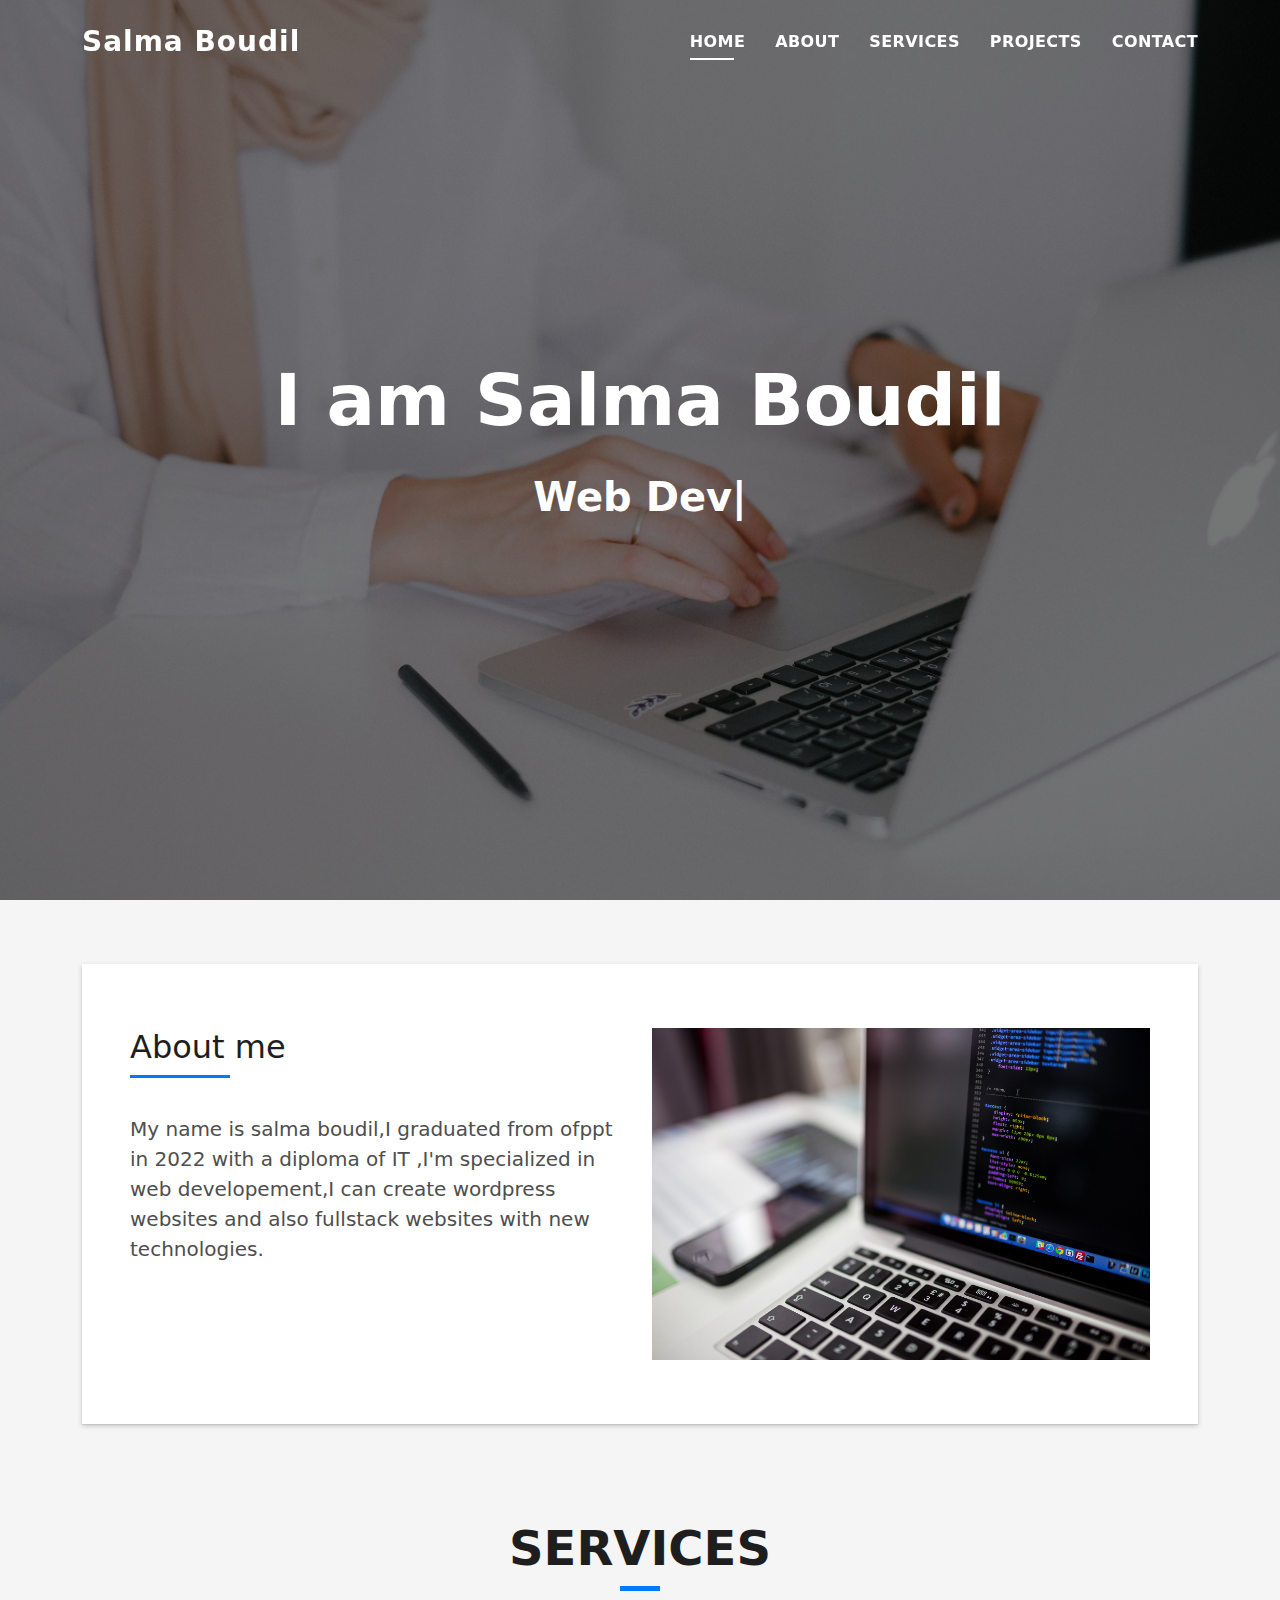
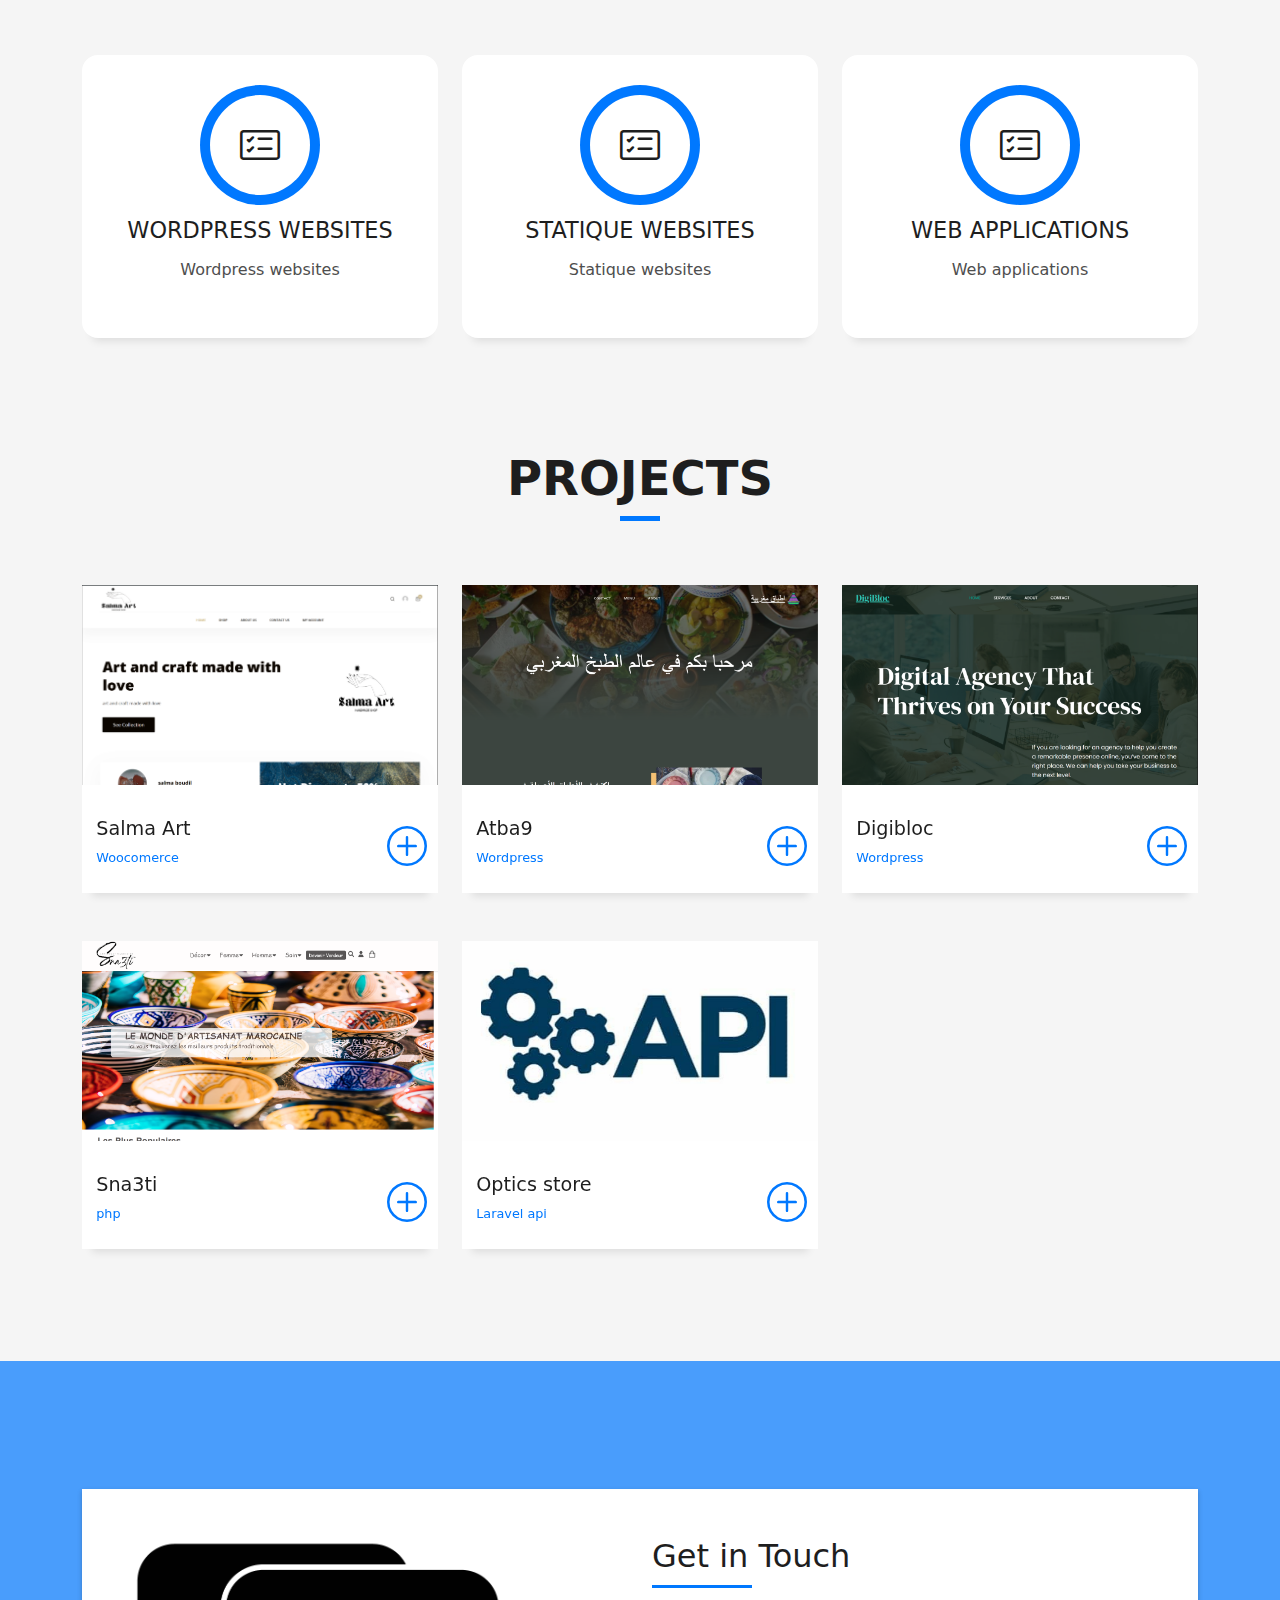
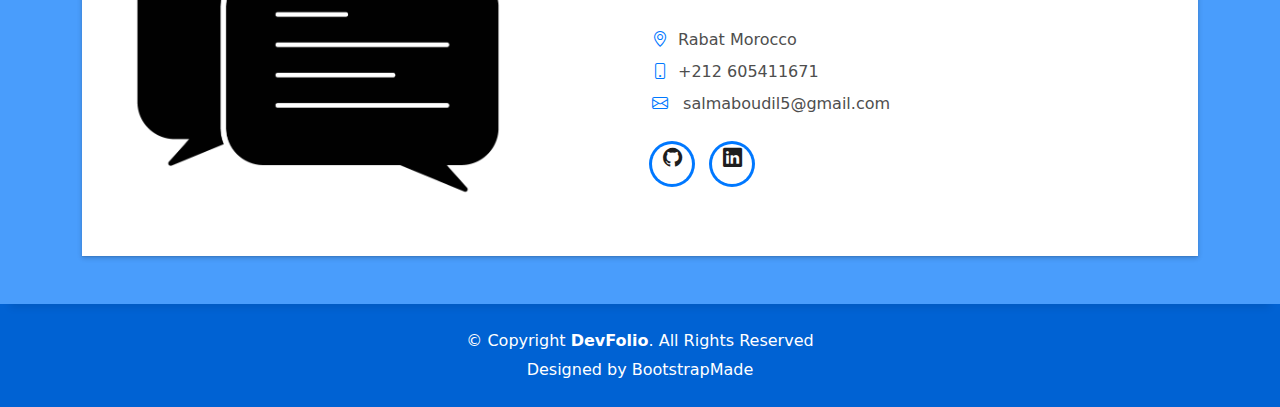
==== commit 3da1efae: "3" ====
--- a/index.html
+++ b/index.html
@@ -9,9 +9,9 @@
   <meta content="" name="description">
   <meta content="" name="keywords">
 
-  <!-- Favicons -->
+  <!-- Favicons
   <link href="assets/img/favicon.png" rel="icon">
-  <link href="assets/img/apple-touch-icon.png" rel="apple-touch-icon">
+  <link href="assets/img/apple-touch-icon.png" rel="apple-touch-icon"> -->
 
   <!-- Vendor CSS Files -->
   <link href="assets/vendor/bootstrap/css/bootstrap.min.css" rel="stylesheet">
@@ -142,7 +142,7 @@
                       </h5>
                     </div>
                     <p class="lead">
-                     My name is salma boudil,I graduated from ofppt in 2022 with a diploma of IT ,I'm specialized in web developement,I can create wordpress websites and also fullstack websites with new frameworks and technologies.
+                     My name is salma boudil,I graduated from ofppt in 2022 with a diploma of IT ,I'm specialized in web developement,I can create wordpress websites and also fullstack websites with new technologies.
 
                     </p>
                     
